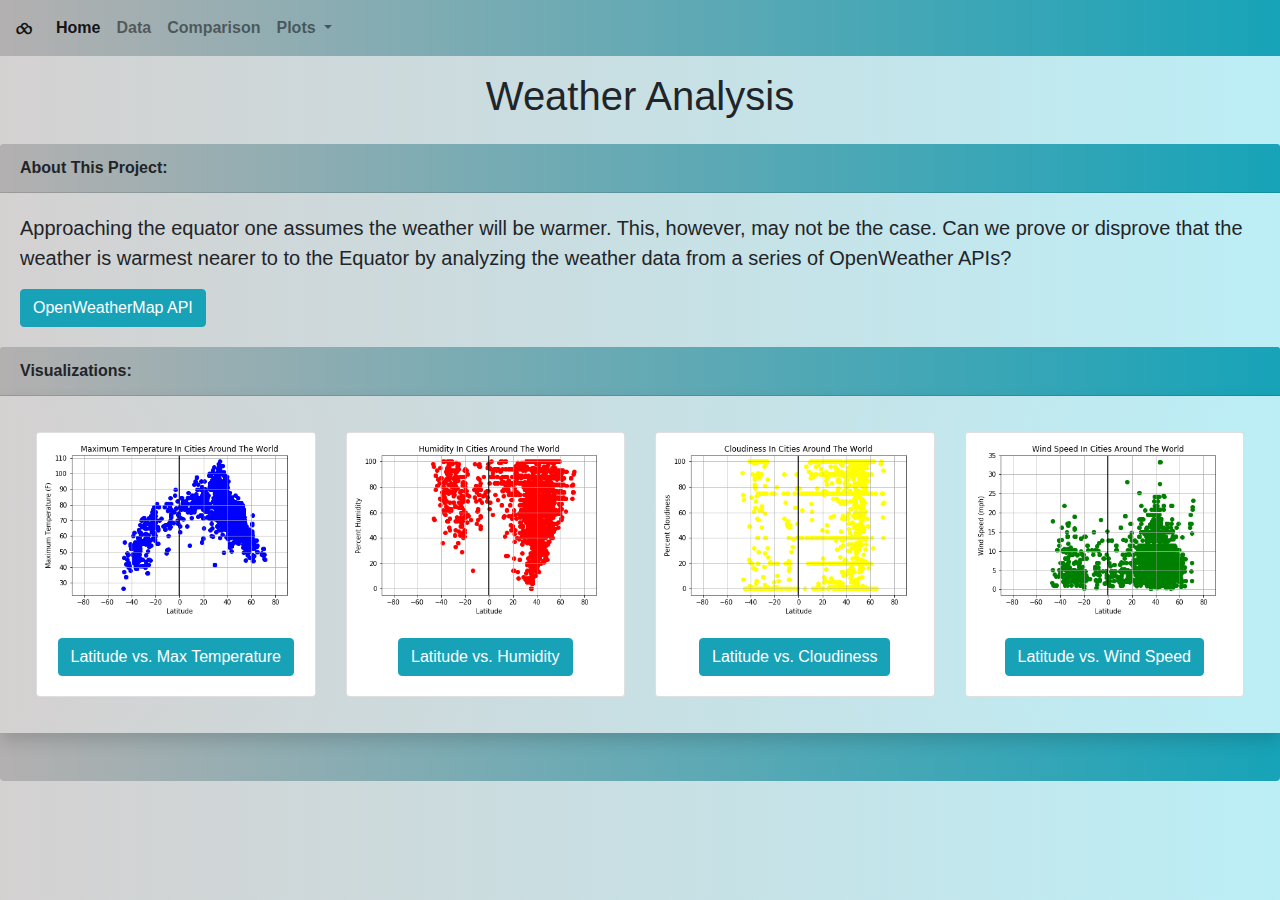
==== index.html @ f21adbd1 "initial work" ====
<!DOCTYPE html>
<html lang="en-us">
  <head>
    <title>Weather Map ELL</title>
    <!-- Required meta tags -->
    <meta charset="utf-8">
    <meta name="viewport" content="width=device-width, initial-scale=1, shrink-to-fit=no">

    <!-- Bootstrap CSS -->
    <link rel="stylesheet" href="https://stackpath.bootstrapcdn.com/bootstrap/4.3.1/css/bootstrap.min.css" integrity="sha384-ggOyR0iXCbMQv3Xipma34MD+dH/1fQ784/j6cY/iJTQUOhcWr7x9JvoRxT2MZw1T" crossorigin="anonymous">
    <!-- Esther's CSS -->
    <link rel="stylesheet" href="styles.css">
  </head>
  <body class = "thmgradlt">
    <!-- It's good to put all the code before the scripts so the user experience is smooth and fast. -->
    <!-- First comes the Navbar from Bootstrap! -->

    <!-- NAVBAR START -->
    <nav class="navbar navbar-expand-lg navbar-light bg-light thmgrad">
            <a class="navbar-brand font-weight-bold" href="#">&infintie;</a>
            <button class="navbar-toggler" type="button" data-toggle="collapse" data-target="#navbarNavDropdown" aria-controls="navbarNavDropdown" aria-expanded="false" aria-label="Toggle navigation">
              <span class="navbar-toggler-icon"></span>
            </button>
            <div class="collapse navbar-collapse" id="navbarNavDropdown">
              <ul class="navbar-nav">
                <li class="nav-item active font-weight-bold">
                  <a class="nav-link" href="./index.html">Home <span class="sr-only">(current)</span></a>
                </li>
                <li class="nav-item font-weight-bold">
                  <a class="nav-link" href="./data.html">Data</a>
                </li>
                <li class="nav-item font-weight-bold">
                  <a class="nav-link" href="./comparisons.html">Comparison</a>
                </li>
                <li class="nav-item dropdown font-weight-bold">
                  <a class="nav-link dropdown-toggle" href="#" id="navbarDropdownMenuLink" role="button" data-toggle="dropdown" aria-haspopup="true" aria-expanded="false">
                    Plots
                  </a>
                  <div class="dropdown-menu thmgradlt" aria-labelledby="navbarDropdownMenuLink">
                    <a class="dropdown-item font-weight-bold" href="./lat_temp.html">Temperature</a>
                    <a class="dropdown-item font-weight-bold" href="./lat_humidity.html">Humidity</a>
                    <a class="dropdown-item font-weight-bold" href="./lat_cloudiness.html">Cloudiness</a>
                    <a class="dropdown-item font-weight-bold" href="./lat_windspeed.html">Wind Speed</a>
                  </div>
                </li>
              </ul>
            </div>
          </nav>
    <!-- NAVBAR END -->

    <h1 class="p-3 image-center thmgradlt">Weather Analysis</h1>
    
    <!-- About Statement, explaining the project: -->
    <div class="card border-0">
      <div class="card-header font-weight-bold thmgrad">
        About This Project:
      </div>
      <div class="card-body thmgradlt">
        <blockquote class="blockquote mb-0">
          <p>
            Approaching the equator one assumes the weather will be warmer. This, however, may not be the case.
            Can we prove or disprove that the weather is warmest nearer to to the Equator by analyzing the weather
            data from a series of OpenWeather APIs?
          </p>
        </blockquote>
        <a href="https://openweathermap.org/api"  target="_blank" class="btn btn-info">OpenWeatherMap API</a>
      </div>
    </div>
    
    <!--START Links to each visualizations page -->
    <div class="card border-0 thmgrad">
        <div class="card-header font-weight-bold thmgrad">
        Visualizations:
        </div>
        <div class="shadow p-3 mb-5 bg-white thmgradlt">
        <div class="card-body thmgradlt">

        <div class="card-deck">
          <div class="card" style="width: 18rem;">
            <img src="Maximum Temperature In Cities Around The World.png" class="card-img-top" alt="Maximum Temperature In Cities Around The World">
            
            <div class="card-body image-center">
              <a href="./lat_temp.html" target="_blank" class="btn btn-info">Latitude vs. Max Temperature</a>
            </div>
          </div>

          <div class="card" style="width: 18rem;">
            <img src="Humidity In Cities Around The World.png" class="card-img-top" alt="Humidity In Cities Around The World">
            
            <div class="card-body image-center">
                <a href="./lat_humidity.html" target="_blank" class="btn btn-info">Latitude vs. Humidity</a>
            </div>
          </div>

          <div class="card" style="width: 18rem;">
            <img src="Percent Cloudiness In Cities Around The World.png" class="card-img-top" alt="Percent Cloudiness In Cities Around The World">
            
            <div class="card-body image-center">
                <a href="./lat_cloudiness.html" target="_blank" class="btn btn-info">Latitude vs. Cloudiness</a>
            </div>
          </div>

          <div class="card" style="width: 18rem;">
              <img src="Wind Speed In Cities Around The World.png" class="card-img-top" alt="Wind Speed In Cities Around The World">  
            
              <div class="card-body image-center">
                <a href="./lat_windspeed.html" target="_blank" class="btn btn-info">Latitude vs. Wind Speed</a>
            </div>
          </div>

          </div>
          </div>
        </div>
      </div>
      <!--  END Links to each visualizations page -->

    <!-- Optional JavaScript -->
    <!-- jQuery first, then Popper.js, then Bootstrap JS -->
    <script src="https://code.jquery.com/jquery-3.3.1.slim.min.js" integrity="sha384-q8i/X+965DzO0rT7abK41JStQIAqVgRVzpbzo5smXKp4YfRvH+8abtTE1Pi6jizo" crossorigin="anonymous"></script>
    <script src="https://cdnjs.cloudflare.com/ajax/libs/popper.js/1.14.7/umd/popper.min.js" integrity="sha384-UO2eT0CpHqdSJQ6hJty5KVphtPhzWj9WO1clHTMGa3JDZwrnQq4sF86dIHNDz0W1" crossorigin="anonymous"></script>
    <script src="https://stackpath.bootstrapcdn.com/bootstrap/4.3.1/js/bootstrap.min.js" integrity="sha384-JjSmVgyd0p3pXB1rRibZUAYoIIy6OrQ6VrjIEaFf/nJGzIxFDsf4x0xIM+B07jRM" crossorigin="anonymous"></script>
  </body>
</html>
---- styles.css ----
/* 
body{
    border-radius: ;
} */
.image-center {
    text-align: center;
  }

/* .card-columns {

    @include media-breakpoint-only(lg) {
        column-count: 2;
    }
    @include media-breakpoint-only(md) {
        column-count: 2;
    }
} */

.card-columns_sm {
    @include media-breakpoint-only(xl) {
        column-count: 2;
    }

    @include media-breakpoint-only(lg) {
        column-count: 2;
    }
    @include media-breakpoint-only(md) {
        column-count: 2;
    }
}

/* Theme Decorations: */
.thmgrad{
    background: linear-gradient(to right,rgb(179, 176, 176), #17a3b8);
}
.thmgradrv{
    background: linear-gradient(to left,rgb(179, 176, 176), #17a3b8);
}
.thmgradlt{
    
    background: linear-gradient(to right,rgb(212, 209, 209), #bceef6);
}
.thmgradltrv{
    
    background: linear-gradient(to left,rgb(212, 209, 209), #bceef6);
}
.thmgradxlt{
    background: linear-gradient(to right,rgb(221, 218, 218), #e9f9fc);
}

.bsz{
    border-radius: 3px;
}
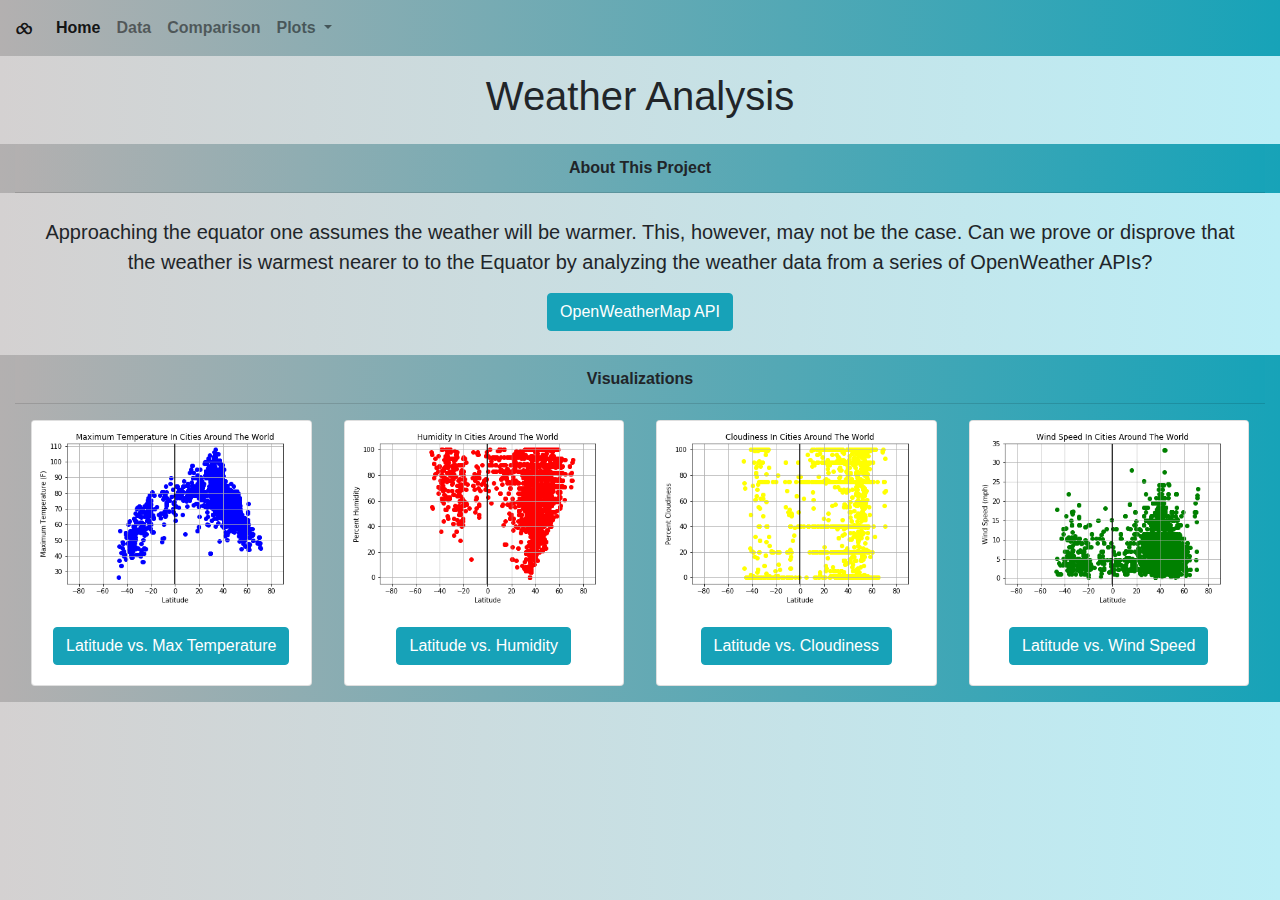
==== commit d0e96910: "more updates" ====
--- a/index.html
+++ b/index.html
@@ -48,73 +48,83 @@
           </nav>
     <!-- NAVBAR END -->
 
+    <!-- Header -->
     <h1 class="p-3 image-center thmgradlt">Weather Analysis</h1>
     
     <!-- About Statement, explaining the project: -->
-    <div class="card border-0">
-      <div class="card-header font-weight-bold thmgrad">
-        About This Project:
+    <div class="col-lg-12 thmgrad">
+      <div class="card-header text-center font-weight-bold thmgrad">
+        About This Project
       </div>
-      <div class="card-body thmgradlt">
-        <blockquote class="blockquote mb-0">
+    </div>
+
+      
+      <div class="col-lg-12 thmgradlt">
+        <blockquote class="blockquote text-center m-4 mb-0">
           <p>
             Approaching the equator one assumes the weather will be warmer. This, however, may not be the case.
             Can we prove or disprove that the weather is warmest nearer to to the Equator by analyzing the weather
             data from a series of OpenWeather APIs?
           </p>
+          <a href="https://openweathermap.org/api"  target="_blank" class="btn btn-info">OpenWeatherMap API</a>
         </blockquote>
-        <a href="https://openweathermap.org/api"  target="_blank" class="btn btn-info">OpenWeatherMap API</a>
+
       </div>
-    </div>
+
+
     
     <!--START Links to each visualizations page -->
-    <div class="card border-0 thmgrad">
-        <div class="card-header font-weight-bold thmgrad">
-        Visualizations:
+
+    <div class="col-lg-12 thmgrad">
+  
+        <div class="card-header text-center font-weight-bold thmgrad">
+          Visualizations
         </div>
-        <div class="shadow p-3 mb-5 bg-white thmgradlt">
-        <div class="card-body thmgradlt">
 
-        <div class="card-deck">
-          <div class="card" style="width: 18rem;">
-            <img src="Maximum Temperature In Cities Around The World.png" class="card-img-top" alt="Maximum Temperature In Cities Around The World">
-            
-            <div class="card-body image-center">
-              <a href="./lat_temp.html" target="_blank" class="btn btn-info">Latitude vs. Max Temperature</a>
+        <div class="row no-gutters">  
+
+          <div class="col p-3">
+            <div class="card">
+              <img src="Maximum Temperature In Cities Around The World.png" class="card-img-top" alt="Maximum Temperature In Cities Around The World">                
+              <div class="card-body image-center">
+                <a href="./lat_temp.html" target="_blank" class="btn btn-info">Latitude vs. Max Temperature</a>
+              </div>
             </div>
           </div>
 
-          <div class="card" style="width: 18rem;">
-            <img src="Humidity In Cities Around The World.png" class="card-img-top" alt="Humidity In Cities Around The World">
-            
-            <div class="card-body image-center">
+          <div class="col p-3">
+            <div class="card">
+              <img src="Humidity In Cities Around The World.png" class="card-img-top" alt="Humidity In Cities Around The World">                  
+              <div class="card-body image-center">
                 <a href="./lat_humidity.html" target="_blank" class="btn btn-info">Latitude vs. Humidity</a>
+              </div>
             </div>
           </div>
 
-          <div class="card" style="width: 18rem;">
-            <img src="Percent Cloudiness In Cities Around The World.png" class="card-img-top" alt="Percent Cloudiness In Cities Around The World">
-            
-            <div class="card-body image-center">
+          <div class="col p-3">
+            <div class="card">
+              <img src="Percent Cloudiness In Cities Around The World.png" class="card-img-top" alt="Percent Cloudiness In Cities Around The World">
+              <div class="card-body image-center">
                 <a href="./lat_cloudiness.html" target="_blank" class="btn btn-info">Latitude vs. Cloudiness</a>
+              </div>
             </div>
           </div>
 
-          <div class="card" style="width: 18rem;">
+          <div class="col p-3">
+            <div class="card">
               <img src="Wind Speed In Cities Around The World.png" class="card-img-top" alt="Wind Speed In Cities Around The World">  
-            
               <div class="card-body image-center">
                 <a href="./lat_windspeed.html" target="_blank" class="btn btn-info">Latitude vs. Wind Speed</a>
+              </div>
             </div>
           </div>
 
-          </div>
-          </div>
         </div>
       </div>
-      <!--  END Links to each visualizations page -->
+    
+    <!--END Links to each visualizations page -->
 
-    <!-- Optional JavaScript -->
+    <!-- JavaScript -->
     <!-- jQuery first, then Popper.js, then Bootstrap JS -->
     <script src="https://code.jquery.com/jquery-3.3.1.slim.min.js" integrity="sha384-q8i/X+965DzO0rT7abK41JStQIAqVgRVzpbzo5smXKp4YfRvH+8abtTE1Pi6jizo" crossorigin="anonymous"></script>
     <script src="https://cdnjs.cloudflare.com/ajax/libs/popper.js/1.14.7/umd/popper.min.js" integrity="sha384-UO2eT0CpHqdSJQ6hJty5KVphtPhzWj9WO1clHTMGa3JDZwrnQq4sF86dIHNDz0W1" crossorigin="anonymous"></script>
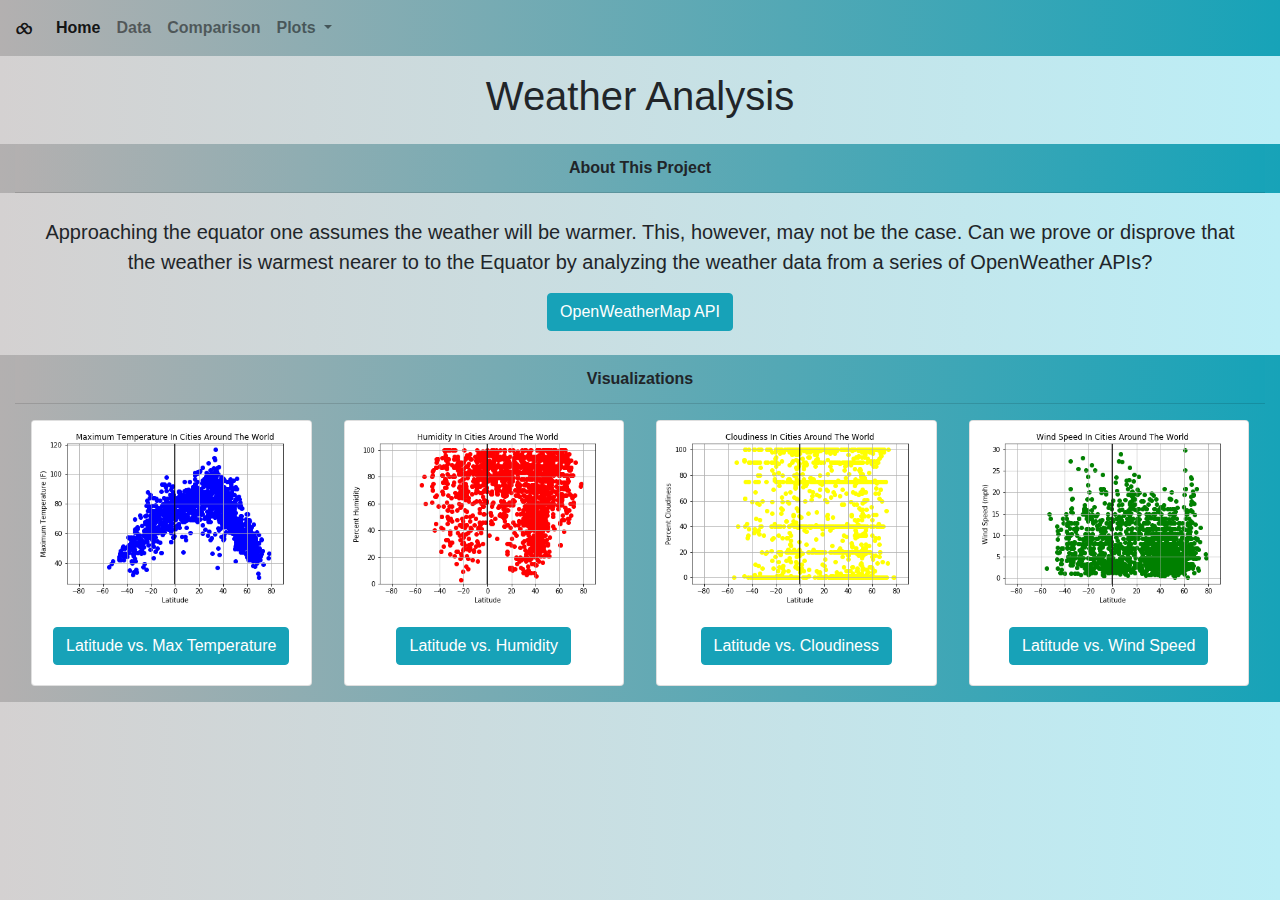
==== commit 96d7d33b: "final updates" ====
--- a/index.html
+++ b/index.html
@@ -15,7 +15,7 @@
     <!-- It's good to put all the code before the scripts so the user experience is smooth and fast. -->
     <!-- First comes the Navbar from Bootstrap! -->
 
-    <!-- NAVBAR START -->
+  <!-- NAVBAR START -->
     <nav class="navbar navbar-expand-lg navbar-light bg-light thmgrad">
             <a class="navbar-brand font-weight-bold" href="#">&infintie;</a>
             <button class="navbar-toggler" type="button" data-toggle="collapse" data-target="#navbarNavDropdown" aria-controls="navbarNavDropdown" aria-expanded="false" aria-label="Toggle navigation">
--- a/styles.css
+++ b/styles.css
@@ -1,34 +1,3 @@
-/* 
-body{
-    border-radius: ;
-} */
-.image-center {
-    text-align: center;
-  }
-
-/* .card-columns {
-
-    @include media-breakpoint-only(lg) {
-        column-count: 2;
-    }
-    @include media-breakpoint-only(md) {
-        column-count: 2;
-    }
-} */
-
-.card-columns_sm {
-    @include media-breakpoint-only(xl) {
-        column-count: 2;
-    }
-
-    @include media-breakpoint-only(lg) {
-        column-count: 2;
-    }
-    @include media-breakpoint-only(md) {
-        column-count: 2;
-    }
-}
-
 /* Theme Decorations: */
 .thmgrad{
     background: linear-gradient(to right,rgb(179, 176, 176), #17a3b8);
@@ -48,6 +17,40 @@
     background: linear-gradient(to right,rgb(221, 218, 218), #e9f9fc);
 }
 
-.bsz{
-    border-radius: 3px;
+.image-center{
+    text-align: center;
+}
+.box{
+  color:white;
+  font-family: Arial, Helvetica, sans-serif;
+  font-size:40px;
+  text-shadow:0px 0px 5px #000;
+  text-align:center;
+}
+.visibility{
+  opacity:0.90 !important;
+}
+.visibilityeighty{
+  opacity:0.80;
+}
+.visibilityall{
+    opacity:0.20 !important;
+}
+.shadows{
+    text-emphasis: e;
+}
+.mb-5 {
+    margin-bottom: 5 !important;
+  }
+.image-center {
+    text-align: center;
+}
+  
+.comparisons-image {
+    max-width: 500px;
+    opacity:100% !important;
+}
+
+.background_special{
+    max-height: 100% !important;
 }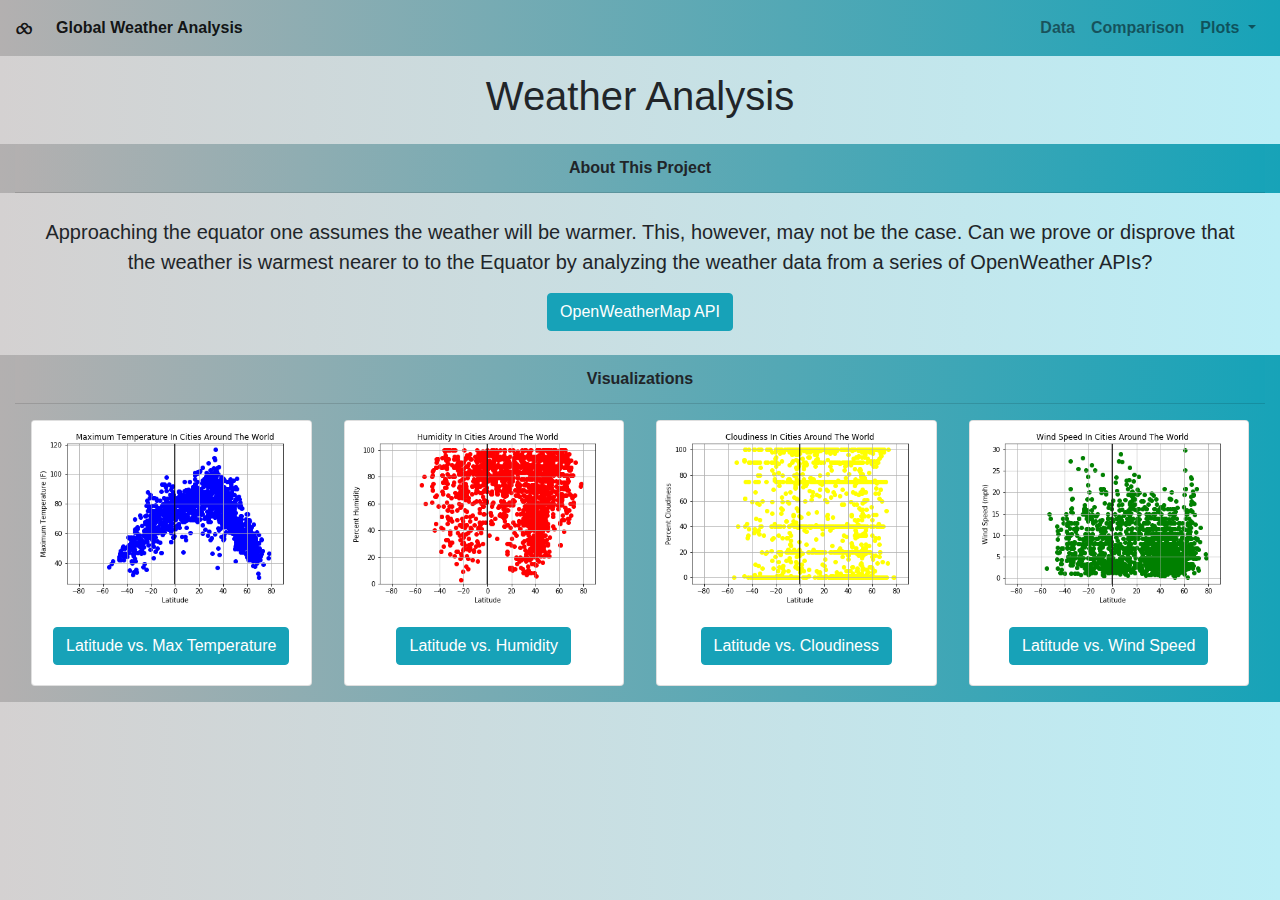
==== commit 6dbd8875: "more" ====
--- a/index.html
+++ b/index.html
@@ -24,8 +24,13 @@
             <div class="collapse navbar-collapse" id="navbarNavDropdown">
               <ul class="navbar-nav">
                 <li class="nav-item active font-weight-bold">
+                  <a class="nav-link" href="./index.html"> Global Weather Analysis <span class="sr-only">(current)</span></a>
+                </li>
+              </ul>
+              <ul class="navbar-nav ml-auto">
+                <!-- <li class="nav-item active font-weight-bold">
                   <a class="nav-link" href="./index.html">Home <span class="sr-only">(current)</span></a>
-                </li>
+                </li> -->
                 <li class="nav-item font-weight-bold">
                   <a class="nav-link" href="./data.html">Data</a>
                 </li>
@@ -36,7 +41,7 @@
                   <a class="nav-link dropdown-toggle" href="#" id="navbarDropdownMenuLink" role="button" data-toggle="dropdown" aria-haspopup="true" aria-expanded="false">
                     Plots
                   </a>
-                  <div class="dropdown-menu thmgradlt" aria-labelledby="navbarDropdownMenuLink">
+                  <div class="dropdown-menu drop_special thmgradlt" aria-labelledby="navbarDropdownMenuLink">
                     <a class="dropdown-item font-weight-bold" href="./lat_temp.html">Temperature</a>
                     <a class="dropdown-item font-weight-bold" href="./lat_humidity.html">Humidity</a>
                     <a class="dropdown-item font-weight-bold" href="./lat_cloudiness.html">Cloudiness</a>
--- a/styles.css
+++ b/styles.css
@@ -53,4 +53,7 @@
 
 .background_special{
     max-height: 100% !important;
+}
+.drop_special{
+    left:-65px;
 }